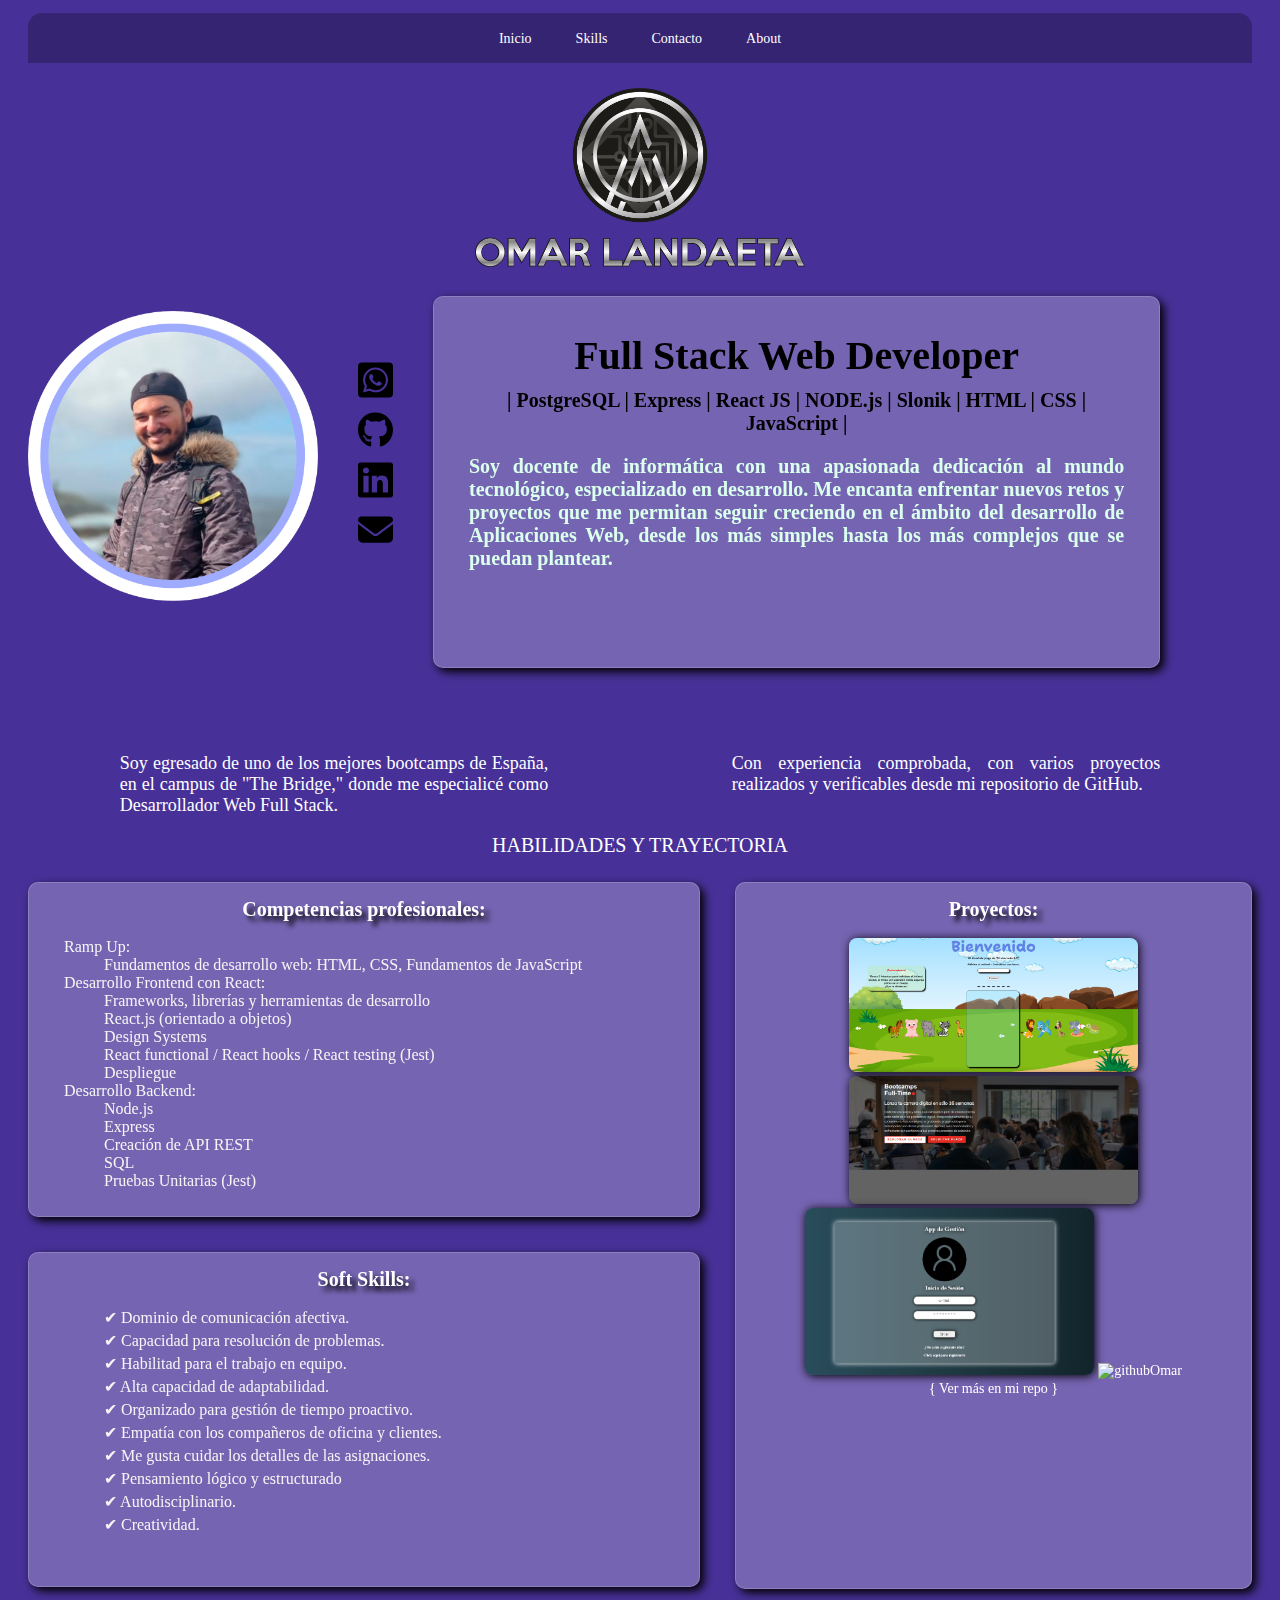
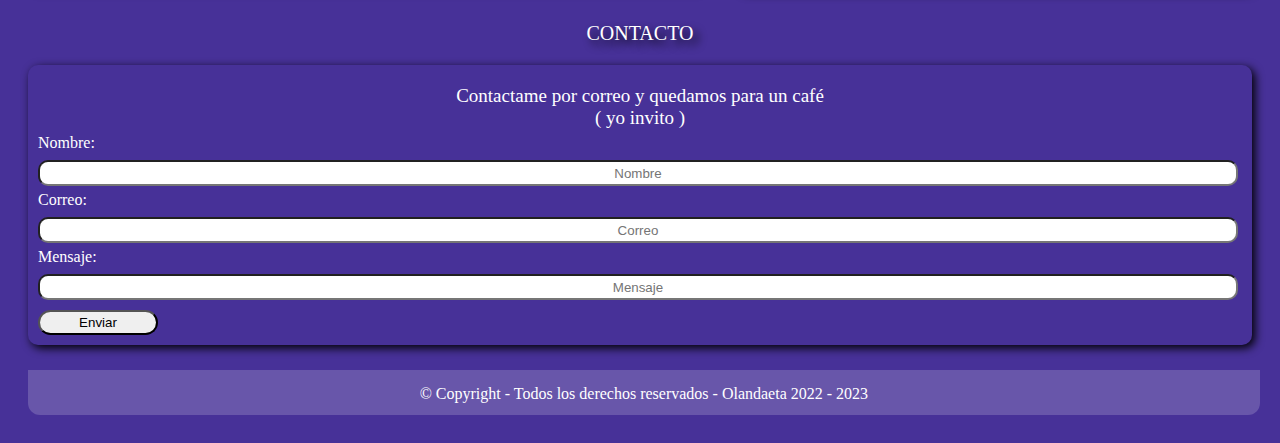
==== index.html @ dba10234 "This is a first commit for my portfolio" ====
<!DOCTYPE html>
<html lang="en">
<head>
    <meta charset="UTF-8">
    <meta name="viewport" content="width=device-width, initial-scale=1.0">
    <link rel="stylesheet" href="/css/styles.css">
    <link href="https://unpkg.com/aos@2.3.1/dist/aos.css" rel="stylesheet">
    <script src="https://unpkg.com/aos@2.3.1/dist/aos.js"></script>
    <title>Portfolio Omar Landaeta</title>
</head>
<body>

    <nav>
        <ul>
            <li><a href="#">Inicio</a></li>
            <li><a href="#skills">Skills</a></li>
            <li><a href="#contacto">Contacto</a></li>
            <li><a href="#">About</a></li>
        </ul>
    </nav>

    <header>
        
        <div data-aos="fade-right">
            <img src="/img/png4.png" alt="Omar" id="img-logo">
        </div>

        <div class="main-header-wideScreen">

            <div data-aos="fade-left">
                <img src="./img/omar-png-mejor.png" alt="omar-worker" id="img-worker">
            </div>
    
            <div data-aos="fade-up">
                <section id="social-net"> 
                    <ul>
                        <li><a href="tel:+34643177923"><img src="./img/square-whatsapp.svg" class="img-social" alt="olandaetaws"></a></li>
                        <li><a href="https://github.com/OmarLand" target="_blank"><img src="./img/github.svg" class="img-social" alt="olandaetagh"></a></li>
                        <li><a href="https://www.linkedin.com/in/landaetaomar" target="_blank"><img src="./img/linkedin.svg" class="img-social" alt="olandaetalk"></a></li>
                        <li><a href="mailto:omar.land2010@gmail.com"><img src="./img/envelope-solid.svg" class="img-social" alt="olandaetasolid"></a></li>
                    </ul>
                </section>
            </div>
            
            <div data-aos="zoom-in">
                <div class="glass-background">
                    <h2>
                        <p id="fullStack">Full Stack Web Developer</p>
                        <p class="fullStack-1">| PostgreSQL | Express | React JS | NODE.js | Slonik | HTML | CSS | JavaScript |</p>
                        <p class="desc-Fs">Soy docente de informática con una apasionada dedicación al mundo tecnológico, especializado en desarrollo. Me encanta enfrentar nuevos retos y proyectos que me permitan seguir creciendo en el ámbito del desarrollo de Aplicaciones Web, desde los más simples hasta los más complejos que se puedan plantear.</p>
                    </h2>
                </div>
            </div>
        </div>
        

        <div class="img-container">
            <img src="https://cdn-icons-png.flaticon.com/512/174/174854.png" alt="" class="img-html"> 
            <img src="https://upload.wikimedia.org/wikipedia/commons/thumb/d/d4/Javascript-shield.svg/1200px-Javascript-shield.svg.png" alt="" class="img-fs"> 
            <img src="https://upload.wikimedia.org/wikipedia/commons/thumb/d/d5/CSS3_logo_and_wordmark.svg/1200px-CSS3_logo_and_wordmark.svg.png" alt="" class="img-fs"> 
            <img src="https://cdn.icon-icons.com/icons2/2415/PNG/512/postgresql_original_wordmark_logo_icon_146392.png" alt="" class="img-fs"> 
            <img src="https://cdn4.iconfinder.com/data/icons/logos-3/600/React.js_logo-512.png" alt="" class="img-fs"> 
            <img src="https://ajeetchaulagain.com/static/7cb4af597964b0911fe71cb2f8148d64/87351/express-js.png" alt="" class="img-fs"> 
            <img src="https://upload.wikimedia.org/wikipedia/commons/thumb/d/d9/Node.js_logo.svg/590px-Node.js_logo.svg.png" alt="" class="img-fs"> 
            <img src="https://cdn-icons-png.flaticon.com/512/919/919853.png" alt="" class="img-fs"> 
        </div>

        <section class="two-elements">
            <p class="left-Side">
                Soy egresado de uno de los mejores bootcamps de España, en el campus de "The Bridge," donde me especialicé como Desarrollador Web Full Stack.
            </p>
            <p class="left-Side">
                Con experiencia comprobada, con varios proyectos realizados y verificables desde mi repositorio de GitHub.
            </p>
        </section>

    </header>

    <div id="skills">HABILIDADES Y TRAYECTORIA</div>

    <section class="cards-container">


        <div class="card">
            <!-- Card de Competencias Profesionales -->
            <section class="card-1 glass-background">
                <h2 class="title-card">Competencias profesionales:</h2>
                
                <dl class="list-skills">
                    <dt>Ramp Up:</dt>
                    <dd>Fundamentos de desarrollo web: HTML, CSS, Fundamentos de JavaScript</dd>
                    
                    <dt>Desarrollo Frontend con React:</dt>
                    <dd>Frameworks, librerías y herramientas de desarrollo</dd>
                    <dd>React.js (orientado a objetos)</dd>
                    <dd>Design Systems</dd>
                    <dd>React functional / React hooks / React testing (Jest)</dd>
                    <dd>Despliegue</dd>
                    
                    <dt>Desarrollo Backend:</dt>
                    <dd>Node.js</dd>
                    <dd>Express</dd>
                    <dd>Creación de API REST</dd>
                    <dd>SQL</dd>
                    <dd>Pruebas Unitarias (Jest)</dd>
                    
                </dl>
                
            </section>

            <!-- Card de Soft Skills -->
            <section class="card-1 glass-background">
                <h2 class="title-card">Soft Skills:</h2>
                
                <ul class="list-skills">
                   <li> ✔ Dominio de comunicación afectiva.</li> 
                   <li> ✔ Capacidad para resolución de problemas.</li> 
                   <li> ✔ Habilitad para el trabajo en equipo.</li> 
                   <li> ✔ Alta capacidad de adaptabilidad.</li> 
                   <li> ✔ Organizado para gestión de tiempo proactivo.</li> 
                   <li> ✔ Empatía con los compañeros de oficina y clientes.</li> 
                   <li> ✔ Me gusta cuidar los detalles de las asignaciones.</li> 
                   <li> ✔ Pensamiento lógico y estructurado</li> 
                   <li> ✔ Autodisciplinario.</li> 
                   <li> ✔ Creatividad.</li> 
                </ul>
                
            </section>


        </div>


        <section class="card-2 glass-background">
            <h2 class="title-card">Proyectos:</h2>
            <img src="./img/pj_1.PNG" alt="projectOmar" class="img-pj">
            <img src="./img/pj_2.PNG" alt="projectOmar" class="img-pj">
            <img src="./img/pj_3.PNG" alt="projectOmar" class="img-pj">
            <a href="https://github.com/OmarLand?tab=repositories" target="_blank"><img src="https://1000logos.net/wp-content/uploads/2021/05/GitHub-logo.png" alt="githubOmar" class="img-github"> <br> { Ver más en mi repo }</a>
        </section>

    </section>

    <div id="contacto">CONTACTO</div>


    <section class="frm-contact">
        <div class="frm-container">
            <p id="contact-me">Contactame por correo y quedamos para un café <br> ( yo invito )</p>

            <form>
                <label for="frm-name">Nombre:</label> <br>
                <input class="input-text" type="text" name="Nombre" id="frm-name" placeholder="Nombre">
                <br>
                <label for="frm-correo">Correo:</label> <br>
                <input class="input-text" type="text" name="Correo" id="frm-correo" placeholder="Correo">
                <br>
                <label for="frm-mjs">Mensaje:</label> <br>
                <input class="input-text" type="text" name="Mensaje" id="frm-mjs" placeholder="Mensaje">
                <br>
                <input type="submit" value="Enviar" class="btn-enviar">
            </form>
        </div>
    </section>

    <footer>
        <p id="copy-right">© Copyright - Todos los derechos reservados - Olandaeta 2022 - 2023</p>
    </footer>

    <script>
        AOS.init();
    </script>
</body>
</html>
---- css/styles.css ----
/* Estilos para movil */
@media ( max-width : 421px ) {

    html{
        scroll-behavior: smooth;
    }

    body {
        background-color: #473198;
        /* background-color: #001848; */
        padding         : 5px;
    }

    nav{
        display         : flex;
        justify-content : center;
        /* border          : 1px solid red; */
        color           : white;
        background-color: black;
        border-radius   : 40px;
        background      : rgba(0, 0, 0, 0.25);

    }

    nav li{
        display    : inline;
        margin     : 0 10px 0 0;
    }

    ul li {
        list-style-type: none;
    }

    header{
        display        : flex;
        align-items    : center;
        flex-direction  : column;

    }

    .main-header-wideScreen{
        text-align: center;
    }

    #img-logo{
        margin-top  : 8px;
        width       : 190px;
    }

    #img-worker{
        margin-top    : 15px;
        width         : 180px;
    }

    #social-net ul, li{
        display    : flex;
        text-align : center;
        margin     : 5px 24px 5px 80px;

    }

    .img-social{
        width: 45%;
    }

    .glass-background{
        padding                 : 10px;
        background              : rgba( 255, 255, 255, 0.25 );
        box-shadow              : 0 8px 32px 0 rgba( 31, 38, 135, 0.37 );
        backdrop-filter         : blur( 4px );
        -webkit-backdrop-filter : blur( 4px );
        border-radius           : 10px;
        border                  : 1px solid rgba( 255, 255, 255, 0.18 );
        box-shadow              : 4px 4px 10px black;
    }

    #fullStack {
        margin-top    : -20px;
        margin-bottom : 5px;
        font-size     : 30px;
        color         : black;
        text-align    : center;
    }

    .fullStack-1 {
        margin-top    : 10px;
        margin-bottom : 8px;
        font-size     : 17px;
        color         : black;
        text-align    : center;
    }

    .desc-Fs{
        font-size     : 17px;
        color         : #DAFFED;
        text-align    : justify;
        margin-bottom : -10px;
    }

    .two-elements{
        display         : flex;
        justify-content : space-around;
        margin-top      : 5px;
    }

    .img-container{
        display          : flex;
        justify-content  : space-around;
        align-items      : center;
    }

    .img-html{
        margin-top  : 27px;
        width       : 9%;
    }

    .img-fs{
        width       : 8%;
        margin-top  : 20px;

    }

    .left-Side{
        margin-top   : 2px;
        text-align   : justify;
        width        : 40%;
        color        : white;
        font-size    : 13px;
    }

    /* Parte del body de mi Portafolio */

    #skills{
        color         : white;
        font-size     : 14px;
        text-align    : center;
        margin-bottom : 10px;
    }

    .cards-container{
        /* border : 1px solid red; */
        width  : 100%;
        height : 100%;
    }

    .card{
        /* border          : 1px solid red; */
        display         : flex;
        justify-content : center;
        width           : 100%;
    }

    .card-1{
        /* border     : 1px red solid; */
        width      : 180px;
        height     : 35%;
        margin     : 2px;
        text-align : center;
        box-shadow : 4px 4px 10px black;
    }
    .card-2{
        /* border      : 1px red solid; */
        width       : 50%;
        height      : 50%;
        margin-left : 22%;
        margin-top  : 15px;
        text-align  : center;
        box-shadow  : 4px 4px 10px black;
    }

    a:link, a:visited, a:active{
        text-decoration: none;
        color: white;
        font-size: 12px;
    }

    .img-github{
        width: 50%;
    }

    .p-card{
        margin-top  : 1px;
    }

    .title-card{
        color       : white;
        font-size   : 12px;
        margin-top  : 1px;
        text-shadow : 5px 5px 5px black;
    }

    .img-pj{
        width         : 65%;
        box-shadow    : 1px 1px 10px black;
        border-radius : 8px;
    }

    .list-skills{
        color      : white;
        font-size  : 11px;
        text-align : left;
    }

    .list-skills ul, li{
        text-align: left;
        margin-left: -40px;
    }

    #contacto{
        color         : white;
        text-align    : center;
        margin-top    : 25px;
        margin-bottom : -10px;
    }

    .frm-contact{
        /* border     : 1px red solid; */
        background-color : #473198;
        color            : white;
        margin-top       : 25px;
        padding          : 10px;
        box-shadow       : 3px 3px 10px black;
        border-radius    : 10px;
    }

    .frm-container{
        margin-top: -20px;
    }

    #contact-me{
        text-align: center;
    }

    form{
        text-align: center;

    }

    .input-text{
        width         : 90%;
        height        : 20px;
        border-radius : 10px;
        text-align    : center; 
    }

    .btn-enviar{
        margin-top: 5px;
        border-radius: 15px;
        width: 120px;
        height: 25px;
    }

    footer{
        background-color  : rgba( 255, 255, 255, 0.18 );
        margin-top        : 15px;
        padding           : 10px;
        height            : 10px;
        text-align        : center;
        border-radius: 0px 0px 10px 10px;
    }

    #copy-right{
        font-size: 12px;
        margin-top : -1px;
        color      : white;
    }



}

/* Estilo para pantalla normal */
@media ( min-width : 422px ) {

    html{
        scroll-behavior: smooth;
    }

    body {
        background-color: #473198;
        padding         : 20px;
        padding-top     : 5px;
    }

    nav{
        display         : flex;
        justify-content : space-evenly;
        color           : white;
        background-color: black;
        border-radius   : 14px 14px 0 0;
        background      : rgba(0, 0, 0, 0.25);
    }

    nav li{
        display    : inline;
        margin     : 0 40px 0 0;
    }

    ul li {
        list-style-type: none;
    }

    header{
        display         : flex;
        align-items     : left;
        flex-direction  : column;
        align-items     : center;

    }

    .main-header-wideScreen{
        display        : flex;
        flex-direction : row;
    }

    #img-logo{
        margin-top     : 25px;
        margin-bottom  : 25px;
        width          : 330px;
    }


    #img-worker{
        margin-top    : 15px;
        width         : 290px;
    }

    #social-net{
        margin-top: 60px;
        margin-right: 20px;
    }

    #social-net ul, li{
        display       : flex;
        flex-direction: column;
        align-items   : start;

    }

    .img-social{
        width: 35px;
    }



    #social-net ul, li{
        display    : flex;
        margin     : 4px 10px 4px 0;
    }

    .glass-background{
        height                  : 300px;
        width                   : 80%;
        padding                 : 35px;
        margin-bottom           : 10px;
        background              : rgba( 255, 255, 255, 0.25 );
        box-shadow              : 0 8px 32px 0 rgba( 31, 38, 135, 0.37 );
        backdrop-filter         : blur( 4px );
        -webkit-backdrop-filter : blur( 4px );
        border-radius           : 10px;
        border                  : 1px solid rgba( 255, 255, 255, 0.18 );
        box-shadow              : 4px 4px 10px black;
    }

    #fullStack {
        margin-top    : -20px;
        margin-bottom : 5px;
        font-size     : 40px;
        color         : black;
        text-align    : center;
    }

    .fullStack-1 {
        margin-top    : 10px;
        margin-bottom : 8px;
        font-size     : 20px;
        color         : black;
        text-align    : center;
    }

    .desc-Fs{
        font-size     : 20px;
        color         : #DAFFED;
        text-align    : justify;
        margin-bottom : -10px;
    }

    .two-elements{
        display         : flex;
        align-self      : center;
        justify-content : space-around;
        margin-top      : 5px;
    }

    .img-container{
        display         : flex;
        justify-content : space-around;
        align-items     : center;
    }

    .img-html{
        margin-top: 50px;
        width: 6%;
    }

    .img-fs{
        width: 5%;
        margin-top: 20px;

    }

    .left-Side{
        margin-top: 20px;
        text-align: justify;
        width     : 35%;
        color     : white;
        font-size : 18px;
        /* border: 1px solid red; */
    }

    /* Parte del body de mi Portafolio */

    #skills{
        text-align: center;
        color     : white;
        font-size : 20px;
    }

    .cards-container{
        /* border : 1px solid red; */
        margin-top: 25px;
        width  : 100%;
        height : 100%;
        display: flex;
        justify-content: center;
    }

    .card-1{
        /* border     : 1px red solid; */
        width          : 600px;
        height         : 263px;
        text-align     : center;
        box-shadow     : 4px 4px 10px black;
        margin-bottom  : 35px;
        transition     : 400ms ease-in-out;
    }

    .card-1:hover{
        width     : 620px;
        height    : 260px;
    }

    .card-2{
        /* border      : 1px red solid; */
        width       : 480px;
        height      : 635px;
        margin-left : 35px;
        text-align  : center;
        box-shadow  : 4px 4px 10px black;
        transition  : 400ms ease-in-out;
    }

    .card-2:hover{
        width     : 500px;
        height    : 650px;
    }

    a:link, a:visited, a:active{
        text-decoration  : none;
        color            : white;
        font-size        : 14px;
    }

    .img-github{
        width: 50%;
    }

    .p-card{
        margin-top  : 1px;
    }

    .title-card{
        color       : white;
        font-size   : 20px;
        margin-top  : -20px;
        text-shadow : 5px 5px 5px black;
    }

    .img-pj{
        width         : 65%;
        box-shadow    : 1px 1px 10px black;
        border-radius : 8px;
    }

    .list-skills{
        color      : whitesmoke;
        font-size  : 16px;
        text-align : left;
    }

    .frm-contact{
        /* border     : 1px red solid; */
        background-color : #473198;
        color            : white;
        padding-top      : 20px;
        margin-top       : 5px;
        padding          : 10px;
        box-shadow       : 3px 3px 10px black;
        border-radius    : 10px;
    }

    .frm-container{
        margin-top     : -20px;
    }

    #contacto{
        color         : white;
        text-align    : center;
        margin-bottom : 20px;
        font-size     : 20px;
        text-shadow   : 5px 5px 8px black;
    }

    #contact-me{
        text-align    : center;
        margin-top    : 30px;
        margin-bottom : 5px;
        font-size     : 19px;
    }

    form{
        text-align     : left;

    }

    .input-text{
        width         : 99%;
        height        : 20px;
        border-radius : 10px;
        text-align    : center;
        margin-top    : 8px;
        margin-bottom : 5px;
    }

    .btn-enviar{
        margin-top    : 5px;
        border-radius : 15px;
        width         : 120px;
        height        : 25px;
    }

    footer{
        background-color  : rgba( 255, 255, 255, 0.18 );
        margin-top        : 25px;
        padding           : 10px;
        width             : 99%;
        height            : 25px;
        text-align        : center;
        border-radius: 0 0 12px 12px;
    }

    #copy-right{
        margin-top: 5px;
        color: white;
    }

}
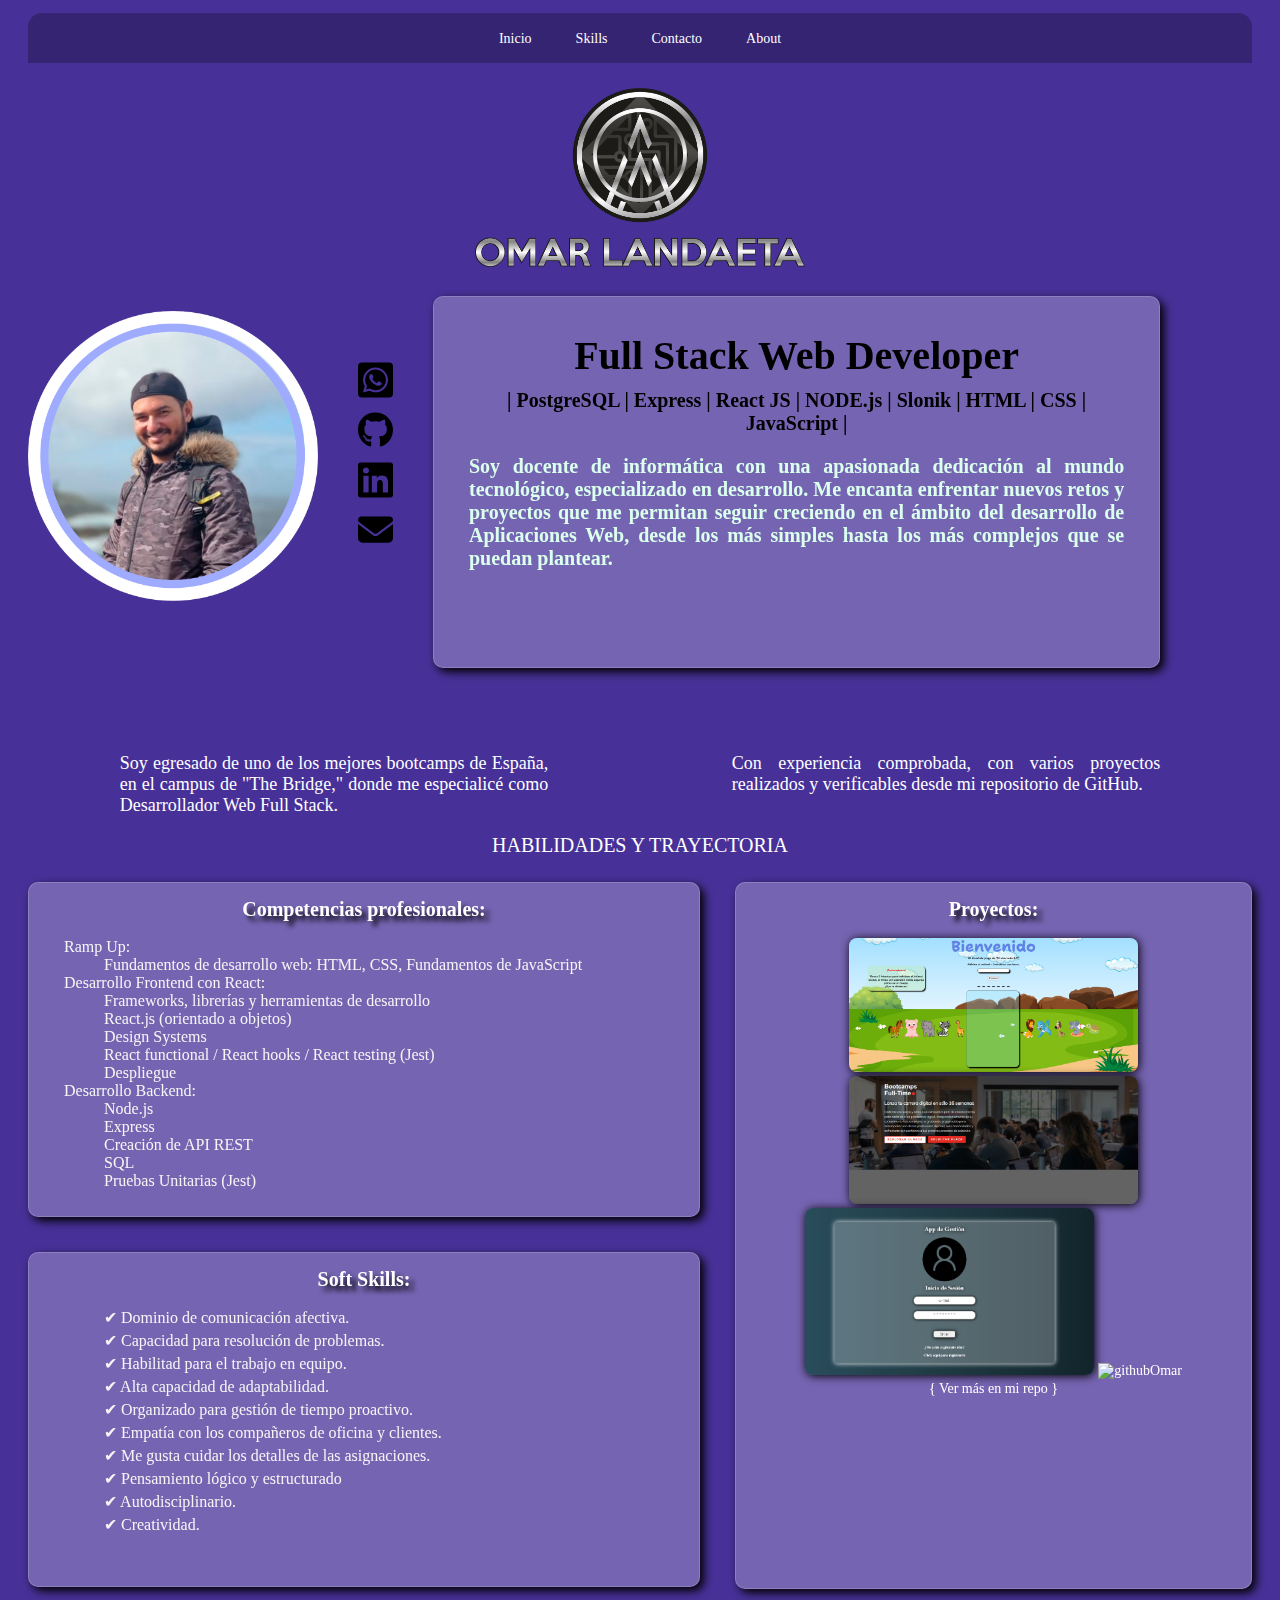
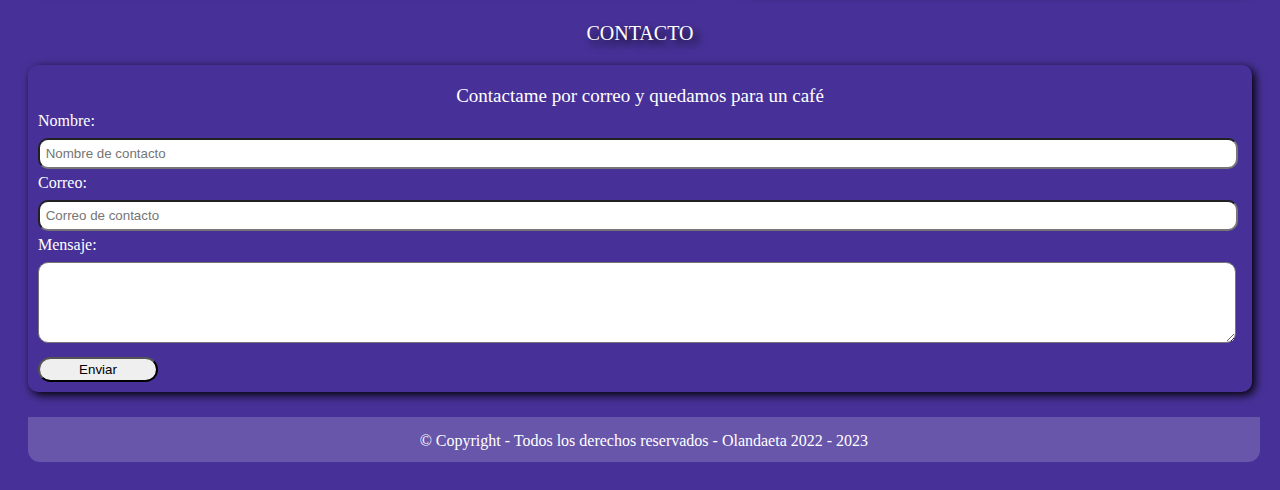
==== commit 59681b7b: "styled: Added the text area to my form to contact me" ====
--- a/index.html
+++ b/index.html
@@ -19,8 +19,8 @@
         </ul>
     </nav>
 
-    <header>
-        
+    <header class="background-header">
+
         <div data-aos="fade-right">
             <img src="/img/png4.png" alt="Omar" id="img-logo">
         </div>
@@ -146,17 +146,18 @@
 
     <section class="frm-contact">
         <div class="frm-container">
-            <p id="contact-me">Contactame por correo y quedamos para un café <br> ( yo invito )</p>
+            <p id="contact-me">Contactame por correo y quedamos para un café</p>
 
             <form>
                 <label for="frm-name">Nombre:</label> <br>
-                <input class="input-text" type="text" name="Nombre" id="frm-name" placeholder="Nombre">
+                <input class="input-text" type="text" name="Nombre" id="frm-name" placeholder=" Nombre de contacto">
                 <br>
                 <label for="frm-correo">Correo:</label> <br>
-                <input class="input-text" type="text" name="Correo" id="frm-correo" placeholder="Correo">
+                <input class="input-text" type="text" name="Correo" id="frm-correo" placeholder=" Correo de contacto">
                 <br>
                 <label for="frm-mjs">Mensaje:</label> <br>
-                <input class="input-text" type="text" name="Mensaje" id="frm-mjs" placeholder="Mensaje">
+                <!-- <input class="input-text" type="text" name="Mensaje" id="frm-mjs" placeholder="Mensaje"> -->
+                <textarea class="input-text-area" name="Mensaje" id="frm-mjs" cols="100" rows="5"></textarea>
                 <br>
                 <input type="submit" value="Enviar" class="btn-enviar">
             </form>
--- a/css/styles.css
+++ b/css/styles.css
@@ -17,7 +17,7 @@
         /* border          : 1px solid red; */
         color           : white;
         background-color: black;
-        border-radius   : 40px;
+        border-radius   : 14px 14px 0 0;
         background      : rgba(0, 0, 0, 0.25);
 
     }
@@ -32,8 +32,8 @@
     }
 
     header{
-        display        : flex;
-        align-items    : center;
+        display         : flex;
+        align-items     : center;
         flex-direction  : column;
 
     }
@@ -121,8 +121,8 @@
     }
 
     .left-Side{
-        margin-top   : 2px;
-        text-align   : justify;
+        margin-top   : 5px;
+        text-align   : center;
         width        : 40%;
         color        : white;
         font-size    : 13px;
@@ -254,7 +254,7 @@
         background-color  : rgba( 255, 255, 255, 0.18 );
         margin-top        : 15px;
         padding           : 10px;
-        height            : 10px;
+        height            : 25px;
         text-align        : center;
         border-radius: 0px 0px 10px 10px;
     }
@@ -305,8 +305,9 @@
         align-items     : left;
         flex-direction  : column;
         align-items     : center;
-
-    }
+    }
+
+
 
     .main-header-wideScreen{
         display        : flex;
@@ -392,6 +393,7 @@
         margin-top      : 5px;
     }
 
+
     .img-container{
         display         : flex;
         justify-content : space-around;
@@ -535,9 +537,17 @@
 
     .input-text{
         width         : 99%;
-        height        : 20px;
+        height        : 25px;
         border-radius : 10px;
-        text-align    : center;
+        text-align    : left;
+        margin-top    : 8px;
+        margin-bottom : 5px;
+    }
+    .input-text-area{
+        width         : 99%;
+        /* height        : 20px; */
+        border-radius : 10px;
+        text-align    : left;
         margin-top    : 8px;
         margin-bottom : 5px;
     }
